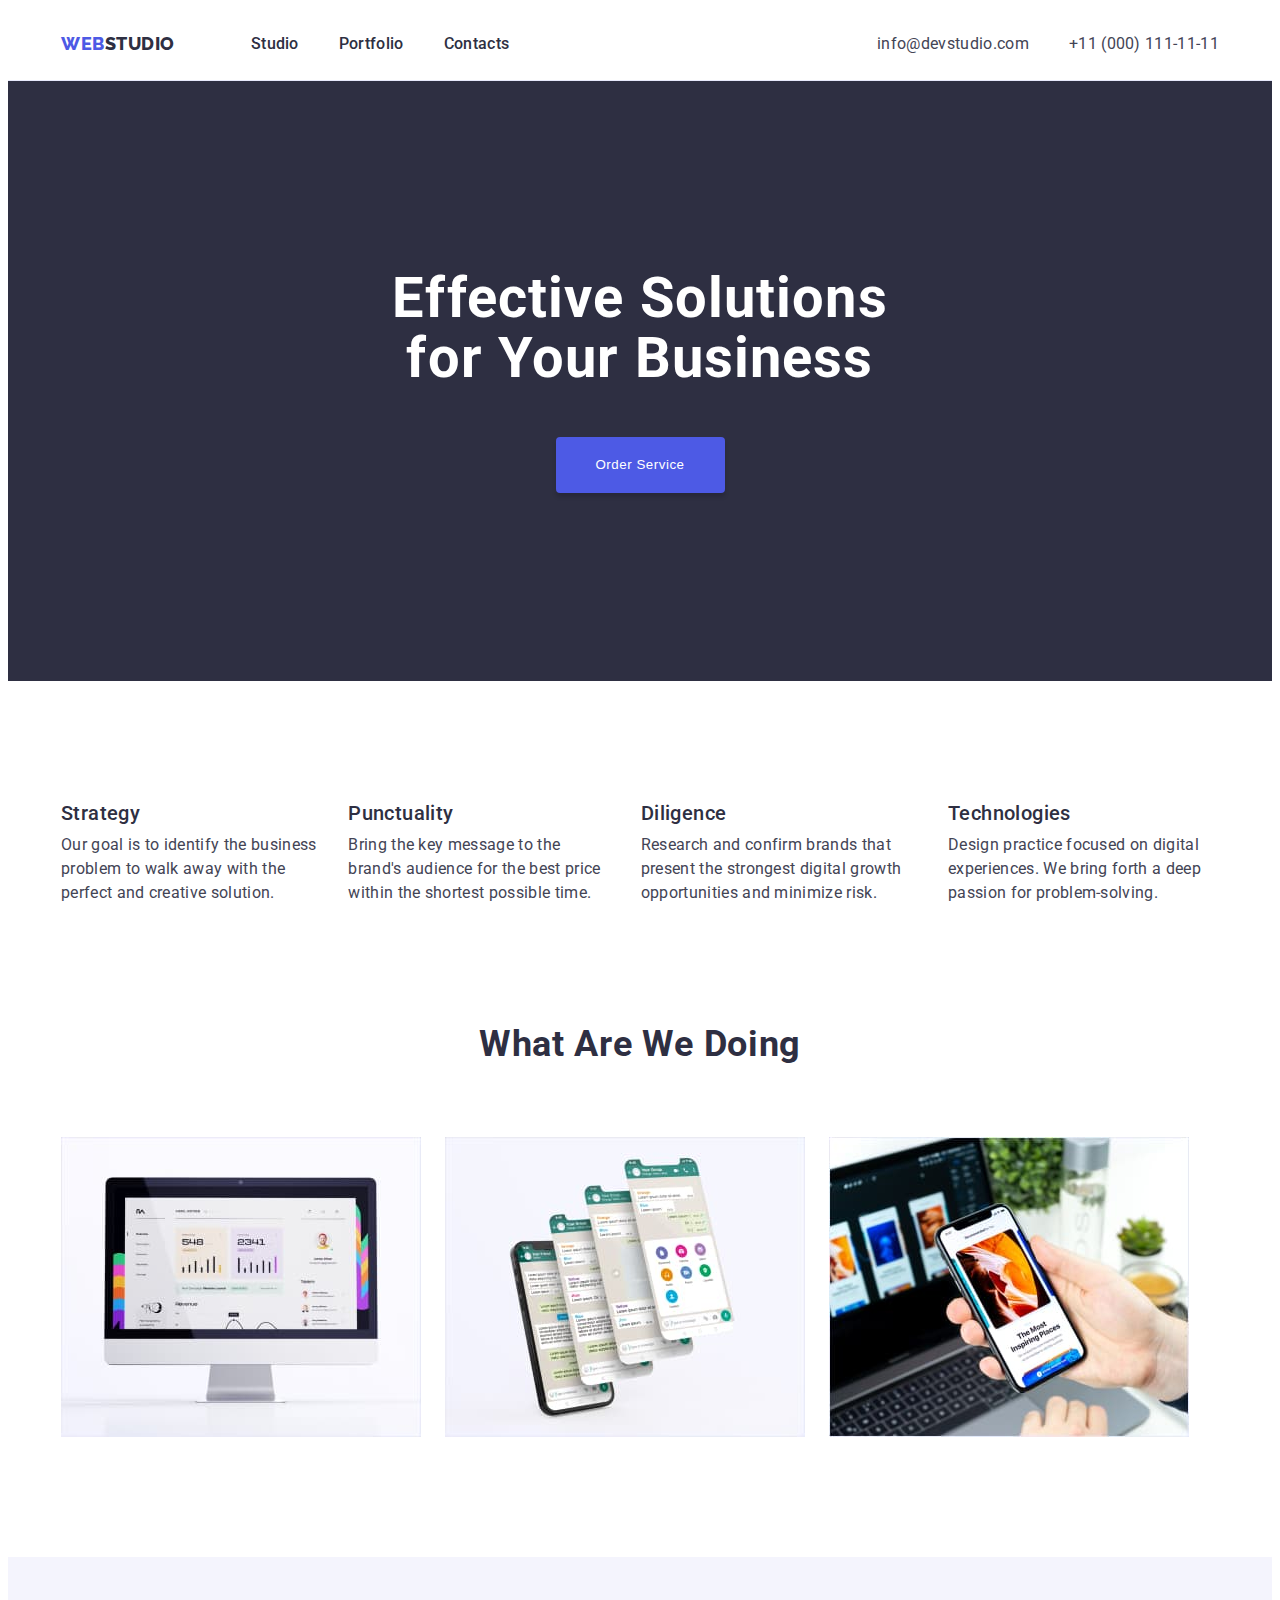
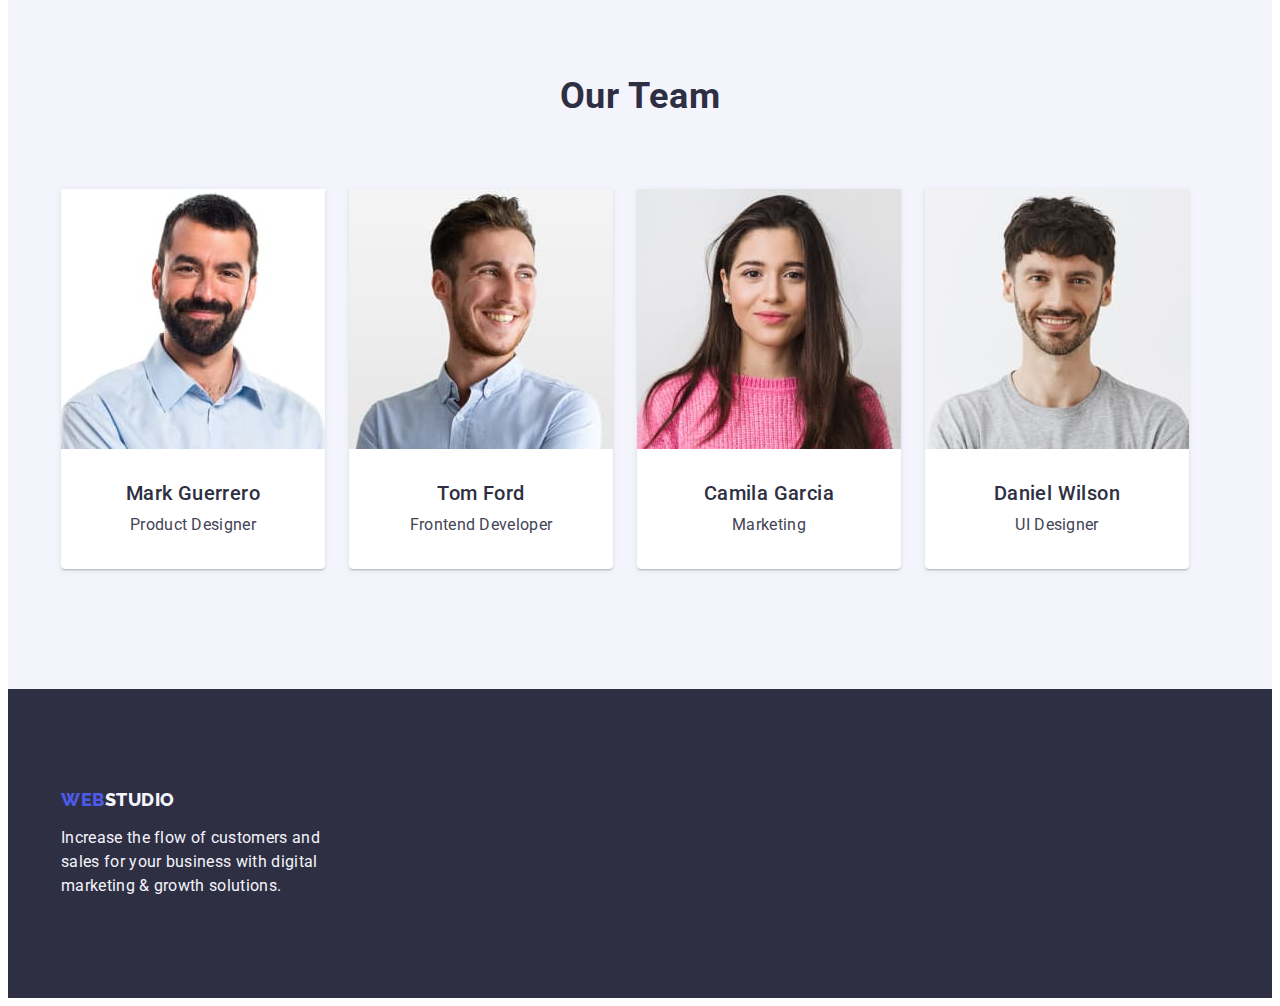
==== index.html @ 00704b88 "Initial commit" ====
<!DOCTYPE html>
<html lang="en">
  <head>
    <meta charset="UTF-8" />
    <meta http-equiv="X-UA-Compatible" content="IE=edge" />
    <meta name="viewport" content="width=device-width, initial-scale=1.0" />
    <title>WebStudio</title>
    <link rel="preconnect" href="https://fonts.googleapis.com" />
    <link rel="preconnect" href="https://fonts.gstatic.com" crossorigin />
    <link
      href="https://fonts.googleapis.com/css2?family=Raleway:wght@800&family=Roboto:wght@400;500;700;900&display=swap"
      rel="stylesheet"
    />
    <link
      rel="stylesheet"
      href="https://cdnjs.cloudflare.com/ajax/libs/modern-normalize/1.1.0/modern-normalize.min.css"
      integrity="sha512-wpPYUAdjBVSE4KJnH1VR1HeZfpl1ub8YT/NKx4PuQ5NmX2tKuGu6U/JRp5y+Y8XG2tV+wKQpNHVUX03MfMFn9Q=="
      crossorigin="anonymous"
      referrerpolicy="no-referrer"
    />
    <link rel="stylesheet" href="./css/styles.css" />
  </head>
  <body>
    <!-- Header -->
    <header class="header">
      <div class="header-container container">
        <nav class="nav">
          <a href="./index.html" class="header-logo logo link"
            >Web<span class="header-studio">Studio</span></a
          >

          <ul class="list nav-list">
            <li class="nav-item"><a href="./index.html" class="link nav-link">Studio</a></li>
            <li class="nav-item"><a href="./portfolio.html" class="link nav-link">Portfolio</a></li>
            <li class="nav-item"><a href="" class="link nav-link">Contacts</a></li>
          </ul>
        </nav>
        <address class="address">
          <ul class="list address-list">
            <li class="address-item">
              <a href="mailto:info@devstudio.com" class="link address-link">info@devstudio.com</a>
            </li>
            <li class="address-item">
              <a href="tel:+110001111111" class="link address-link">+11 (000) 111-11-11</a>
            </li>
          </ul>
        </address>
      </div>
    </header>
    <!-- Main -->
    <main>
      <!-- Hero -->
      <section class="hero">
        <div class="container">
          <h1 class="hero-title">Effective Solutions for Your Business</h1>
          <button type="button" class="hero-btn">Order Service</button>
        </div>
      </section>
      <!-- Feature -->
      <section class="section features">
        <div class="container">
          <h2 class="features-title" hidden>Features</h2>
          <ul class="list features-list">
            <li class="features-item">
              <h3 class="subtitle features-subtitle">Strategy</h3>
              <p class="features-text">
                Our goal is to identify the business problem to walk away with the perfect and
                creative solution.
              </p>
            </li>
            <li class="features-item">
              <h3 class="subtitle features-subtitle">Punctuality</h3>
              <p class="features-text">
                Bring the key message to the brand's audience for the best price within the shortest
                possible time.
              </p>
            </li>
            <li class="features-item">
              <h3 class="subtitle features-subtitle">Diligence</h3>
              <p class="features-text">
                Research and confirm brands that present the strongest digital growth opportunities
                and minimize risk.
              </p>
            </li>
            <li class="features-item">
              <h3 class="subtitle features-subtitle">Technologies</h3>
              <p class="features-text">
                Design practice focused on digital experiences. We bring forth a deep passion for
                problem-solving.
              </p>
            </li>
          </ul>
        </div>
      </section>
      <!-- What are we doing -->
      <section class="section gallery">
        <div class="container">
          <h2 class="gallery-title">What are we doing</h2>
          <ul class="list gallery-list">
            <li class="gallery-item">
              <img src="./images/monitor.jpg" alt="Monitor" class="gallery-pic" width="360" />
            </li>
            <li class="gallery-item">
              <img src="./images/screens.jpg" alt="Screens" class="gallery-pic" width="360" />
            </li>
            <li class="gallery-item">
              <img
                src="./images/phone.jpg"
                alt="Phone and laptop"
                class="gallery-pic"
                width="360"
              />
            </li>
          </ul>
        </div>
      </section>
      <!-- Our Team -->
      <section class="section team">
        <div class="container">
          <h2 class="team-title">Our Team</h2>
          <ul class="list team-list">
            <li class="team-item">
              <img
                src="./images/Mark.jpg"
                alt="Photo of employee Mark Guerrero"
                class="team-img"
                width="264"
              />
              <div class="team-content">
                <h3 class="subtitle team-subtitle">Mark Guerrero</h3>
                <p class="team-text">Product Designer</p>
              </div>
            </li>
            <li class="team-item">
              <img
                src="./images/Ford.jpg"
                alt="Photo of employee Tom Ford"
                class="team-img"
                width="264"
              />
              <div class="team-content">
                <h3 class="subtitle team-subtitle">Tom Ford</h3>
                <p class="team-text">Frontend Developer</p>
              </div>
            </li>
            <li class="team-item">
              <img
                src="./images/Camila.jpg"
                alt="Photo of employee Camila Garcia"
                class="team-img"
                width="264"
              />
              <div class="team-content">
                <h3 class="subtitle team-subtitle">Camila Garcia</h3>
                <p class="team-text">Marketing</p>
              </div>
            </li>
            <li class="team-item">
              <img
                src="./images/Wilson.jpg"
                alt="Photo of employee Daniel Wilson"
                class="team-img"
                width="264"
              />
              <div class="team-content">
                <h3 class="subtitle team-subtitle">Daniel Wilson</h3>
                <p class="team-text">UI Designer</p>
              </div>
            </li>
          </ul>
        </div>
      </section>
    </main>
    <!-- Footer -->
    <footer class="footer">
      <div class="container">
        <a href="./index.html" class="footer-logo logo link"
          >Web<span class="footer-studio">Studio</span></a
        >
        <p class="footer-text">
          Increase the flow of customers and sales for your business with digital marketing & growth
          solutions.
        </p>
      </div>
    </footer>
  </body>
</html>
---- css/styles.css ----
/* Body text color #434455 */
/* Secondaty text color #2E2F42 */
/* Link color #434455 */
/* Footer text color #F4F4FD */
/* Accent color #4D5AE5 */

/* Bgc hero-footer #2E2F42; */
/* White btn-bcg  #FFFFFF; */
/* Team bgc #F4F4FD; */

/* Portfolio filer text #4D5AE5 */
/* Portfolio filter bgc active #404BBF */
/* Portfolio filter bgc #E7E9FC */

/* Padding left-rigth 40px */

:root {
  --body-text: #434455;
  --secondary-text: #2e2f42;
  --accent-colour: #4d5ae5;
  --link: #434455;
  --hover-focus-link: #404bbf;
  --footer-text: #f4f4fd;
  --white-color: #ffffff;
  --primary-btn-bcg: #404bbf;
  --hero-footer-bgc: #2e2f42;
  --main-letter-spacing: 0.02em;
  --main-line-height: 1.5;
  --desctop-padding: 40px;
}
body {
  font-family: 'Roboto', sans-serif;
  line-height: var(--main-line-height);
  letter-spacing: var(--main-letter-spacing);
  color: var(--body-text);
  background-color: var(--white-color);
}
h1,
h2,
h3,
h4,
h5,
h6,
p {
  margin-top: 0;
  margin-bottom: 0;
}
img {
  display: block;
}
ul,
ol {
  padding: 0;
  margin: 0;
  list-style: none;
}
.link {
  text-decoration: none;
}
.subtitle {
  font-weight: 500;
  font-size: 20px;
  line-height: 1.2;
  letter-spacing: 0.02em;

  color: var(--secondary-text);
}
.section {
  padding-top: 120px;
  padding-bottom: 120px;
}
.container {
  width: 1158px;
  margin-right: auto;
  margin-left: auto;
  padding-right: 15px;
  padding-left: 15px;
}
/* Header */
.header {
  border-bottom: 1px solid #e7e9fc;
}
.header-container {
  display: flex;
  align-items: center;
}
/* Logo */
.logo {
  font-family: 'Raleway', sans-serif;
  font-weight: 800;
  font-size: 18px;
  line-height: 1.17;
  letter-spacing: 0.03em;
  text-transform: uppercase;

  color: var(--accent-colour);
}
.header-logo {
  margin-right: 76px;
}
.header-studio {
  color: var(--secondary-text);
}

/* Nav */
.nav {
  display: flex;
  align-items: center;
}
.nav-list {
  display: flex;
  gap: 40px;
}

.nav-link {
  display: inline-block;
  padding-top: 24px;
  padding-bottom: 24px;
  font-weight: 500;
  color: var(--secondary-text);
}

.nav-item .nav-link:hover,
.nav-item .nav-link:focus {
  color: var(--hover-focus-link);
}
.address {
  margin-left: auto;
}

.address-list {
  display: flex;
  gap: 40px;
}
.address-link {
  font-style: normal;
  color: var(--link);
}

.address-link:hover,
.address-link:focus {
  color: var(--hover-focus-link);
}

/* Index */
/* Hero */
.hero {
  padding-top: 188px;
  padding-bottom: 188px;

  text-align: center;
  background-color: var(--hero-footer-bgc);
}
.hero-title {
  max-width: 496px;
  margin: 0 auto;
  margin-bottom: 48px;

  font-size: 56px;
  line-height: 1.07;
  letter-spacing: 0.02em;
  text-align: center;

  color: var(--white-color);
}
.hero-btn {
  display: block;
  height: 56px;
  min-width: 169px;
  margin: 0 auto;
  padding: 16px 32px;

  font-weight: 500;
  letter-spacing: 0.04em;
  border-radius: 4px;
  color: var(--white-color);
  background-color: var(--accent-colour);
  border: none;
  cursor: pointer;
  box-shadow: 0px 4px 4px rgba(0, 0, 0, 0.15);
}
.hero-btn:hover,
.hero-btn:focus {
  background-color: var(--hover-focus-link);
}
/* Feature */

.features-list {
  display: flex;
}
.features-item {
  width: calc((100%-72px) / 4);
  margin-right: 24px;
}
.features-item:last-child {
  margin-right: 0;
}

.features-subtitle {
  margin-bottom: 8px;
  color: var(--secondary-text);
}
/* Gallery */
.gallery {
  padding-top: 0px;
}
.gallery-title {
  margin-bottom: 72px;

  font-size: 36px;
  line-height: 1.11;
  text-align: center;
  letter-spacing: 0.02em;
  text-transform: capitalize;

  color: var(--secondary-text);
}
.gallery-list {
  display: flex;
}
.gallery-item {
  width: calc((100%-48pc) / 3);
  margin-right: 24px;
}
.gallery-item:last-child {
  margin-right: 0;
}

/* Team */
.team {
  background-color: var(--footer-text);
}
.team-title {
  margin-bottom: 72px;

  font-size: 36px;
  line-height: 1.11;
  text-align: center;
  letter-spacing: 0.02em;
  text-transform: capitalize;

  color: var(--secondary-text);
}
.team-list {
  display: flex;
}
.team-item {
  width: calc((100%-72px) / 4);
  margin-right: 24px;

  text-align: center;

  background-color: var(--white-color);
  box-shadow: 0px 1px 6px rgba(46, 47, 66, 0.08), 0px 1px 1px rgba(46, 47, 66, 0.16),
    0px 2px 1px rgba(46, 47, 66, 0.08);
  border-radius: 0px 0px 4px 4px;
}
.team-item:last-child {
  margin-right: 0;
}

.team-content {
  padding: 32px 16px;
}
.team-subtitle {
  margin-bottom: 8px;
}
/* Portfolio */
.portfolio {
  padding-top: 96px;
  padding-bottom: 120px;
}
/* Filter */
.filter-list {
  display: flex;
  justify-content: center;
  gap: 24px;
  margin-bottom: 72px;
}

.btn {
  padding: 12px 24px;

  font-weight: 500;
  font-size: 16px;
  line-height: 1.5;
  text-align: center;
  letter-spacing: 0.04em;
  border: 1px solid #e7e9fc;
  border-radius: 4px;

  cursor: pointer;
}
.filter-btn {
  color: var(--accent-colour);
  background-color: var(--footer-text);
}
.filter-btn:hover,
.filter-btn:focus {
  color: var(--white-color);
  background-color: var(--hover-focus-link);
  border: 1px solid transparent;
}

/* Portfolio */
.portfolio-list {
  display: flex;
  flex-wrap: wrap;
  justify-content: center;
  row-gap: 48px;
}
.portfolio-item {
  margin-right: 24px;
}
.portfolio-item:nth-child(3n) {
  margin-right: 0;
}

.portfolio-content {
  padding: 32px 16px;
  border: 1px solid #e7e9fc;
  border-top: none;
}
.portfolio-subtitle {
  margin-bottom: 8px;
  color: var(--secondary-text);
}
.portfolio-text {
  color: var(--body-text);
}
/* Footer */
.footer {
  padding: 100px 0;
  background-color: var(--hero-footer-bgc);
}
.footer-logo {
  display: inline-block;
  margin-bottom: 16px;
}

.footer-studio {
  color: var(--footer-text);
}
.footer-text {
  width: 264px;

  color: var(--footer-text);
}
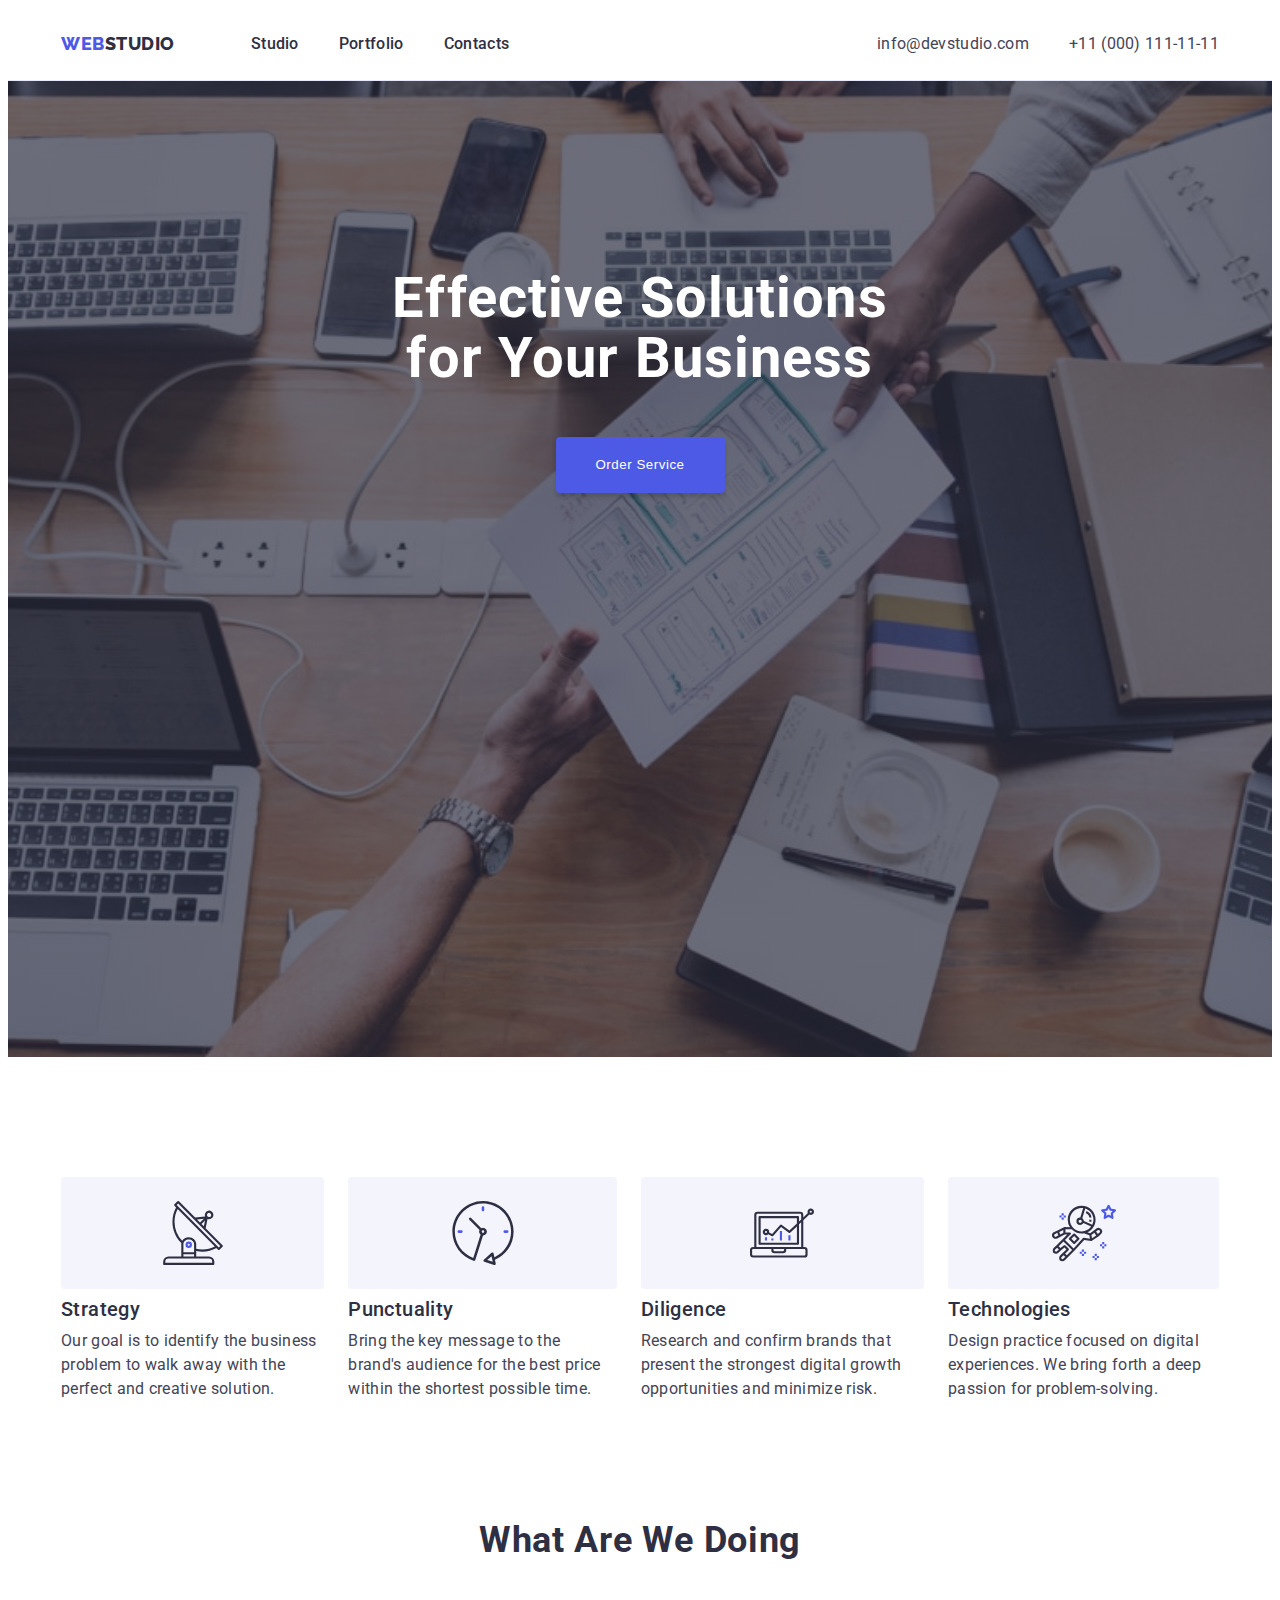
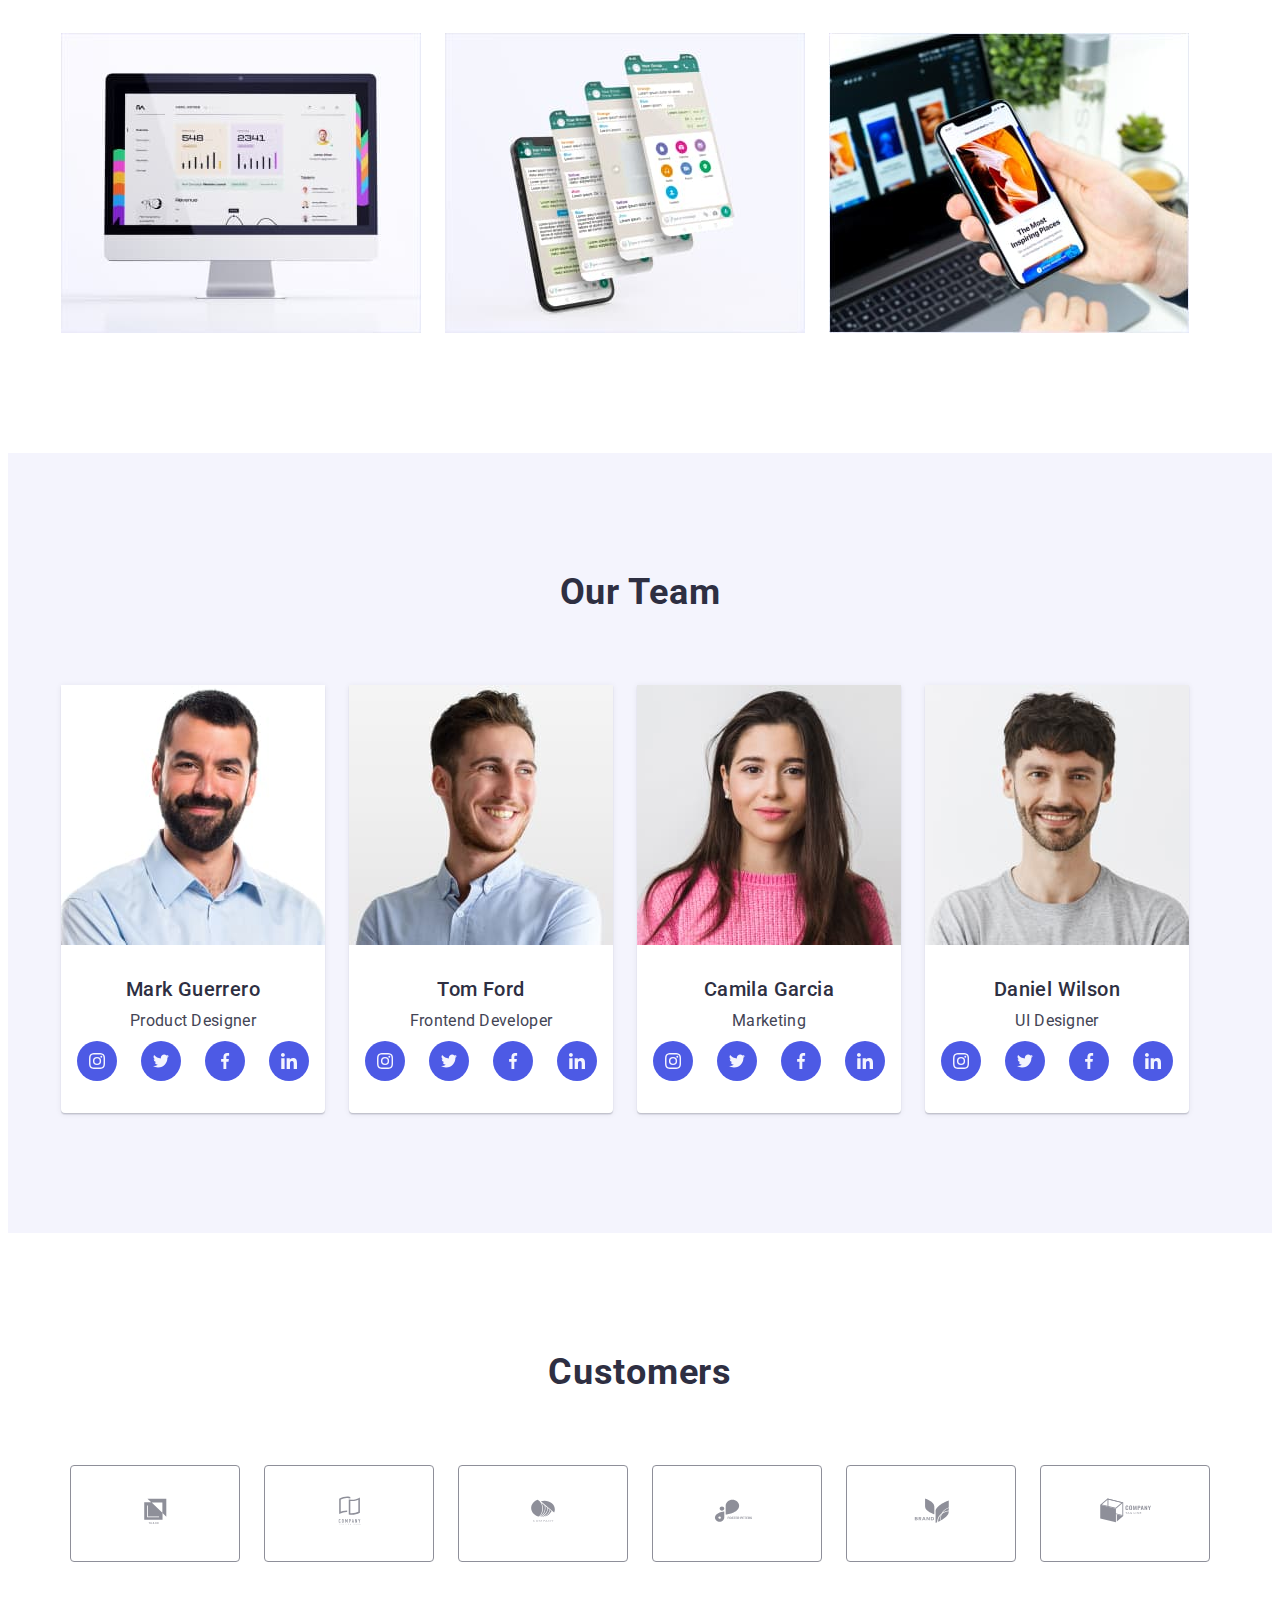
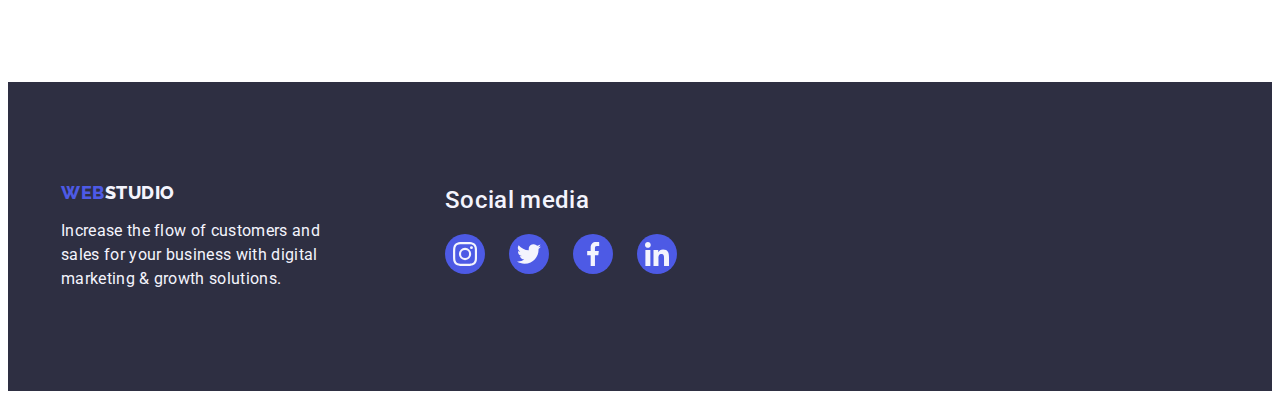
==== commit 73658055: "add svg" ====
--- a/index.html
+++ b/index.html
@@ -30,9 +30,13 @@
           >
 
           <ul class="list nav-list">
-            <li class="nav-item"><a href="./index.html" class="link nav-link">Studio</a></li>
-            <li class="nav-item"><a href="./portfolio.html" class="link nav-link">Portfolio</a></li>
-            <li class="nav-item"><a href="" class="link nav-link">Contacts</a></li>
+            <li class="nav-item">
+              <a href="./index.html" class="link nav-link" target="_blank">Studio</a>
+            </li>
+            <li class="nav-item">
+              <a href="./portfolio.html" class="link nav-link" target="_blank">Portfolio</a>
+            </li>
+            <li class="nav-item"><a href="" class="link nav-link" target="_blank">Contacts</a></li>
           </ul>
         </nav>
         <address class="address">
@@ -50,7 +54,7 @@
     <!-- Main -->
     <main>
       <!-- Hero -->
-      <section class="hero">
+      <section class="hero overlay">
         <div class="container">
           <h1 class="hero-title">Effective Solutions for Your Business</h1>
           <button type="button" class="hero-btn">Order Service</button>
@@ -62,6 +66,11 @@
           <h2 class="features-title" hidden>Features</h2>
           <ul class="list features-list">
             <li class="features-item">
+              <div class="features-thumb">
+                <svg class="features-icon" width="64" height="64">
+                  <use href="./images/sprite.svg#antenna"></use>
+                </svg>
+              </div>
               <h3 class="subtitle features-subtitle">Strategy</h3>
               <p class="features-text">
                 Our goal is to identify the business problem to walk away with the perfect and
@@ -69,6 +78,11 @@
               </p>
             </li>
             <li class="features-item">
+              <div class="features-thumb">
+                <svg class="features-icon" width="64" height="64">
+                  <use href="./images/sprite.svg#clock"></use>
+                </svg>
+              </div>
               <h3 class="subtitle features-subtitle">Punctuality</h3>
               <p class="features-text">
                 Bring the key message to the brand's audience for the best price within the shortest
@@ -76,6 +90,11 @@
               </p>
             </li>
             <li class="features-item">
+              <div class="features-thumb">
+                <svg class="features-icon" width="64" height="64">
+                  <use href="./images/sprite.svg#diagram"></use>
+                </svg>
+              </div>
               <h3 class="subtitle features-subtitle">Diligence</h3>
               <p class="features-text">
                 Research and confirm brands that present the strongest digital growth opportunities
@@ -83,6 +102,11 @@
               </p>
             </li>
             <li class="features-item">
+              <div class="features-thumb">
+                <svg class="features-icon" width="64" height="64">
+                  <use href="./images/sprite.svg#astronaut"></use>
+                </svg>
+              </div>
               <h3 class="subtitle features-subtitle">Technologies</h3>
               <p class="features-text">
                 Design practice focused on digital experiences. We bring forth a deep passion for
@@ -129,6 +153,36 @@
               <div class="team-content">
                 <h3 class="subtitle team-subtitle">Mark Guerrero</h3>
                 <p class="team-text">Product Designer</p>
+                <ul class="socials">
+                  <li class="socials-item">
+                    <a href="https://www.instagram.com/" class="socials-link">
+                      <svg class="socials-icon" width="16" height="16">
+                        <use href="./images/sprite.svg#instagram"></use>
+                      </svg>
+                    </a>
+                  </li>
+                  <li class="socials-item">
+                    <a href="https://twitter.com/" class="socials-link">
+                      <svg class="socials-icon" width="16" height="16">
+                        <use href="./images/sprite.svg#twitter"></use>
+                      </svg>
+                    </a>
+                  </li>
+                  <li class="socials-item">
+                    <a href="https://www.facebook.com/" class="socials-link">
+                      <svg class="socials-icon" width="16" height="16">
+                        <use href="./images/sprite.svg#facebook"></use>
+                      </svg>
+                    </a>
+                  </li>
+                  <li class="socials-item">
+                    <a href="https://www.linkedin.com/" target="_blank" class="socials-link">
+                      <svg class="socials-icon" width="16" height="16">
+                        <use href="./images/sprite.svg#linkedin"></use>
+                      </svg>
+                    </a>
+                  </li>
+                </ul>
               </div>
             </li>
             <li class="team-item">
@@ -141,6 +195,36 @@
               <div class="team-content">
                 <h3 class="subtitle team-subtitle">Tom Ford</h3>
                 <p class="team-text">Frontend Developer</p>
+                <ul class="socials">
+                  <li class="socials-item">
+                    <a href="https://www.instagram.com/" class="socials-link">
+                      <svg class="socials-icon" width="16" height="16">
+                        <use href="./images/sprite.svg#instagram"></use>
+                      </svg>
+                    </a>
+                  </li>
+                  <li class="socials-item">
+                    <a href="https://twitter.com/" class="socials-link">
+                      <svg class="socials-icon" width="16" height="16">
+                        <use href="./images/sprite.svg#twitter"></use>
+                      </svg>
+                    </a>
+                  </li>
+                  <li class="socials-item">
+                    <a href="https://www.facebook.com/" class="socials-link">
+                      <svg class="socials-icon" width="16" height="16">
+                        <use href="./images/sprite.svg#facebook"></use>
+                      </svg>
+                    </a>
+                  </li>
+                  <li class="socials-item">
+                    <a href="https://www.linkedin.com/" target="_blank" class="socials-link">
+                      <svg class="socials-icon" width="16" height="16">
+                        <use href="./images/sprite.svg#linkedin"></use>
+                      </svg>
+                    </a>
+                  </li>
+                </ul>
               </div>
             </li>
             <li class="team-item">
@@ -153,6 +237,36 @@
               <div class="team-content">
                 <h3 class="subtitle team-subtitle">Camila Garcia</h3>
                 <p class="team-text">Marketing</p>
+                <ul class="socials">
+                  <li class="socials-item">
+                    <a href="https://www.instagram.com/" class="socials-link">
+                      <svg class="socials-icon" width="16" height="16">
+                        <use href="./images/sprite.svg#instagram"></use>
+                      </svg>
+                    </a>
+                  </li>
+                  <li class="socials-item">
+                    <a href="https://twitter.com/" class="socials-link">
+                      <svg class="socials-icon" width="16" height="16">
+                        <use href="./images/sprite.svg#twitter"></use>
+                      </svg>
+                    </a>
+                  </li>
+                  <li class="socials-item">
+                    <a href="https://www.facebook.com/" class="socials-link">
+                      <svg class="socials-icon" width="16" height="16">
+                        <use href="./images/sprite.svg#facebook"></use>
+                      </svg>
+                    </a>
+                  </li>
+                  <li class="socials-item">
+                    <a href="https://www.linkedin.com/" target="_blank" class="socials-link">
+                      <svg class="socials-icon" width="16" height="16">
+                        <use href="./images/sprite.svg#linkedin"></use>
+                      </svg>
+                    </a>
+                  </li>
+                </ul>
               </div>
             </li>
             <li class="team-item">
@@ -165,7 +279,87 @@
               <div class="team-content">
                 <h3 class="subtitle team-subtitle">Daniel Wilson</h3>
                 <p class="team-text">UI Designer</p>
-              </div>
+                <ul class="socials">
+                  <li class="socials-item">
+                    <a href="https://www.instagram.com/" class="socials-link">
+                      <svg class="socials-icon" width="16" height="16">
+                        <use href="./images/sprite.svg#instagram"></use>
+                      </svg>
+                    </a>
+                  </li>
+                  <li class="socials-item">
+                    <a href="https://twitter.com/" class="socials-link">
+                      <svg class="socials-icon" width="16" height="16">
+                        <use href="./images/sprite.svg#twitter"></use>
+                      </svg>
+                    </a>
+                  </li>
+                  <li class="socials-item">
+                    <a href="https://www.facebook.com/" class="socials-link">
+                      <svg class="socials-icon" width="16" height="16">
+                        <use href="./images/sprite.svg#facebook"></use>
+                      </svg>
+                    </a>
+                  </li>
+                  <li class="socials-item">
+                    <a href="https://www.linkedin.com/" target="_blank" class="socials-link">
+                      <svg class="socials-icon" width="16" height="16">
+                        <use href="./images/sprite.svg#linkedin"></use>
+                      </svg>
+                    </a>
+                  </li>
+                </ul>
+              </div>
+            </li>
+          </ul>
+        </div>
+      </section>
+      <!-- Customers -->
+      <section class="section customers">
+        <div class="container">
+          <h2 class="customers-title">Customers</h2>
+          <ul class="customers-list">
+            <li class="customers-item">
+              <a href="" class="customers-link">
+                <svg class="customers-icon" width="104" height="56">
+                  <use href="./images/sprite.svg#client1"></use>
+                </svg>
+              </a>
+            </li>
+            <li class="customers-item">
+              <a href="" class="customers-link">
+                <svg class="customers-icon" width="104" height="56">
+                  <use href="./images/sprite.svg#client2"></use>
+                </svg>
+              </a>
+            </li>
+            <li class="customers-item">
+              <a href="" class="customers-link">
+                <svg class="customers-icon" width="104" height="56">
+                  <use href="./images/sprite.svg#client3"></use>
+                </svg>
+              </a>
+            </li>
+            <li class="customers-item">
+              <a href="" class="customers-link">
+                <svg class="customers-icon" width="104" height="56">
+                  <use href="./images/sprite.svg#client4"></use>
+                </svg>
+              </a>
+            </li>
+            <li class="customers-item">
+              <a href="" class="customers-link">
+                <svg class="customers-icon" width="104" height="56">
+                  <use href="./images/sprite.svg#client5"></use>
+                </svg>
+              </a>
+            </li>
+            <li class="customers-item">
+              <a href="" class="customers-link">
+                <svg class="customers-icon" width="104" height="56">
+                  <use href="./images/sprite.svg#client6"></use>
+                </svg>
+              </a>
             </li>
           </ul>
         </div>
@@ -174,13 +368,50 @@
     <!-- Footer -->
     <footer class="footer">
       <div class="container">
-        <a href="./index.html" class="footer-logo logo link"
-          >Web<span class="footer-studio">Studio</span></a
-        >
-        <p class="footer-text">
-          Increase the flow of customers and sales for your business with digital marketing & growth
-          solutions.
-        </p>
+        <div class="thumb">
+          <div class="thumb-logo">
+            <a href="./index.html" class="footer-logo logo link"
+              >Web<span class="footer-studio">Studio</span></a
+            >
+            <p class="footer-text">
+              Increase the flow of customers and sales for your business with digital marketing &
+              growth solutions.
+            </p>
+          </div>
+          <div class="thumb-socials">
+            <h2 class="footer-title">Social media</h2>
+            <ul class="socials">
+              <li class="socials-item">
+                <a href="https://www.instagram.com/" class="socials-link">
+                  <svg class="socials-icon" width="24" height="24">
+                    <use href="./images/sprite.svg#instagram"></use>
+                  </svg>
+                </a>
+              </li>
+              <li class="socials-item">
+                <a href="https://twitter.com/" class="socials-link">
+                  <svg class="socials-icon" width="24" height="24">
+                    <use href="./images/sprite.svg#twitter"></use>
+                  </svg>
+                </a>
+              </li>
+              <li class="socials-item">
+                <a href="https://www.facebook.com/" class="socials-link">
+                  <svg class="socials-icon" width="24" height="24">
+                    <use href="./images/sprite.svg#facebook"></use>
+                  </svg>
+                </a>
+              </li>
+              <li class="socials-item">
+                <a href="https://www.linkedin.com/" target="_blank" class="socials-link">
+                  <svg class="socials-icon" width="24" height="24">
+                    <use href="./images/sprite.svg#linkedin"></use>
+                  </svg>
+                </a>
+              </li>
+            </ul>
+          </div>
+        </div>
       </div>
     </footer>
   </body>
--- a/css/styles.css
+++ b/css/styles.css
@@ -11,8 +11,6 @@
 /* Portfolio filer text #4D5AE5 */
 /* Portfolio filter bgc active #404BBF */
 /* Portfolio filter bgc #E7E9FC */
-
-/* Padding left-rigth 40px */
 
 :root {
   --body-text: #434455;
@@ -26,7 +24,6 @@
   --hero-footer-bgc: #2e2f42;
   --main-letter-spacing: 0.02em;
   --main-line-height: 1.5;
-  --desctop-padding: 40px;
 }
 body {
   font-family: 'Roboto', sans-serif;
@@ -151,6 +148,18 @@
   text-align: center;
   background-color: var(--hero-footer-bgc);
 }
+.overlay {
+  max-width: 1440px;
+  height: 600px;
+  margin-left: auto;
+  margin-right: auto;
+  background-image: linear-gradient(to right, rgba(46, 47, 66, 0.7), rgba(46, 47, 66, 0.7)),
+    url(../images/hero.jpeg);
+  background-size: cover;
+  background-position: center;
+  background-repeat: no-repeat;
+  background-color: rgba(46, 47, 66, 0.7);
+}
 .hero-title {
   max-width: 496px;
   margin: 0 auto;
@@ -187,13 +196,19 @@
 
 .features-list {
   display: flex;
+  column-gap: 24px;
 }
 .features-item {
   width: calc((100%-72px) / 4);
-  margin-right: 24px;
-}
-.features-item:last-child {
-  margin-right: 0;
+}
+.features-thumb {
+  display: flex;
+  justify-content: center;
+  padding-top: 24px;
+  padding-bottom: 24px;
+  margin-bottom: 8px;
+  background-color: #f4f4fd;
+  border-radius: 4px;
 }
 
 .features-subtitle {
@@ -217,13 +232,10 @@
 }
 .gallery-list {
   display: flex;
+  column-gap: 24px;
 }
 .gallery-item {
-  width: calc((100%-48pc) / 3);
-  margin-right: 24px;
-}
-.gallery-item:last-child {
-  margin-right: 0;
+  width: calc((100%-48px) / 3);
 }
 
 /* Team */
@@ -243,10 +255,10 @@
 }
 .team-list {
   display: flex;
+  column-gap: 24px;
 }
 .team-item {
   width: calc((100%-72px) / 4);
-  margin-right: 24px;
 
   text-align: center;
 
@@ -255,9 +267,6 @@
     0px 2px 1px rgba(46, 47, 66, 0.08);
   border-radius: 0px 0px 4px 4px;
 }
-.team-item:last-child {
-  margin-right: 0;
-}
 
 .team-content {
   padding: 32px 16px;
@@ -265,6 +274,63 @@
 .team-subtitle {
   margin-bottom: 8px;
 }
+.team-text {
+  margin-bottom: 8px;
+}
+
+/* Socials */
+
+.socials {
+  display: flex;
+  justify-content: center;
+  column-gap: 24px;
+}
+.socials-link {
+  display: flex;
+  align-items: center;
+  justify-content: center;
+  width: 40px;
+  height: 40px;
+  color: var(--white-color);
+  background-color: var(--accent-colour);
+  border-radius: 50%;
+}
+.socials-link:hover,
+.socials-link:focus {
+  background-color: var(--hover-focus-link);
+}
+.socials-icon {
+  fill: currentColor;
+}
+/* Customers */
+.customers-title {
+  margin-bottom: 72px;
+
+  font-size: 36px;
+  line-height: 1.11;
+  text-align: center;
+  letter-spacing: 0.02em;
+  text-transform: capitalize;
+
+  color: var(--secondary-text);
+}
+.customers-list {
+  display: flex;
+  justify-content: center;
+  column-gap: 24px;
+}
+.customers-item {
+  border: 1px solid #8e8f99;
+  border-radius: 4px;
+}
+.customers-link {
+  display: block;
+  padding: 16px 32px;
+}
+.customers-icon {
+  fill: currentColor;
+}
+
 /* Portfolio */
 .portfolio {
   padding-top: 96px;
@@ -308,12 +374,10 @@
   flex-wrap: wrap;
   justify-content: center;
   row-gap: 48px;
+  column-gap: 24px;
 }
 .portfolio-item {
-  margin-right: 24px;
-}
-.portfolio-item:nth-child(3n) {
-  margin-right: 0;
+  width: calc((100%- 48px) / 3);
 }
 
 .portfolio-content {
@@ -333,6 +397,12 @@
   padding: 100px 0;
   background-color: var(--hero-footer-bgc);
 }
+.thumb {
+  display: flex;
+}
+.thumb-logo {
+  margin-right: 120px;
+}
 .footer-logo {
   display: inline-block;
   margin-bottom: 16px;
@@ -346,3 +416,8 @@
 
   color: var(--footer-text);
 }
+.footer-title {
+  font-weight: 500;
+  margin-bottom: 16px;
+  color: var(--footer-text);
+}
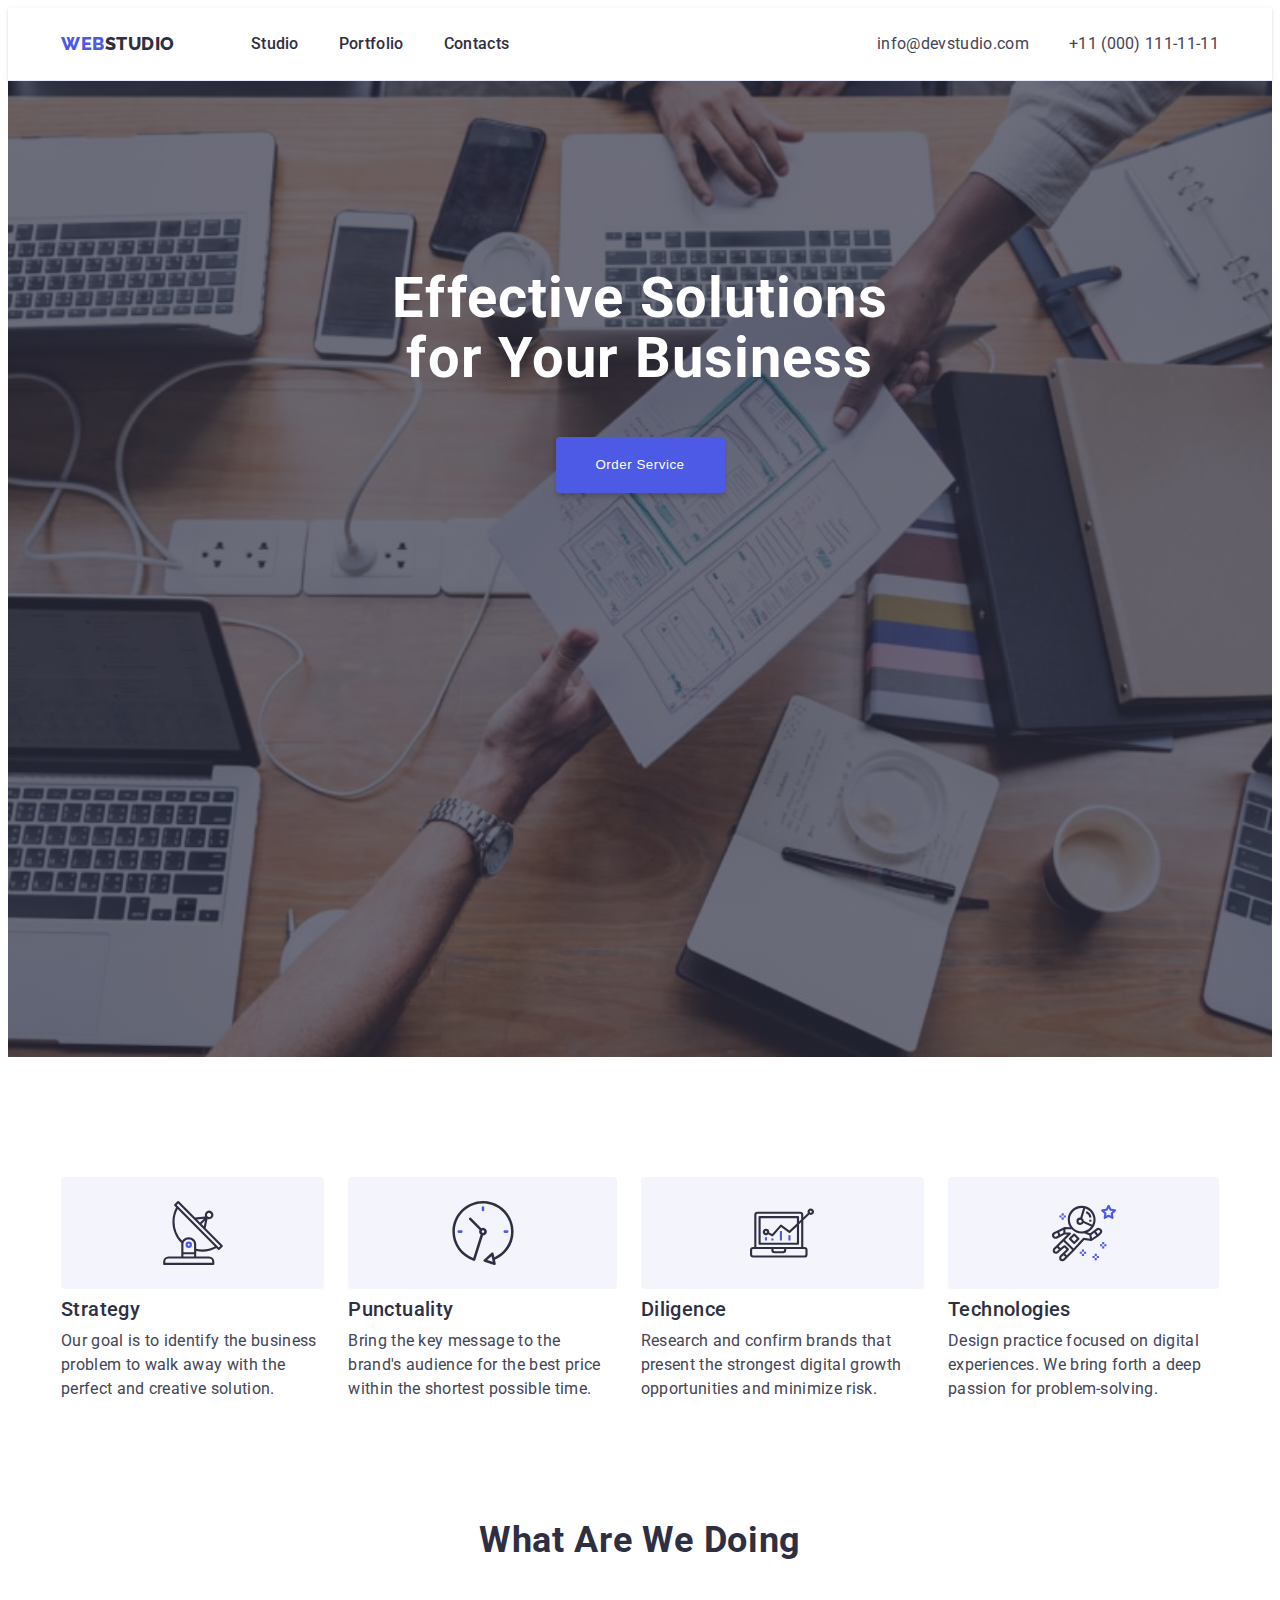
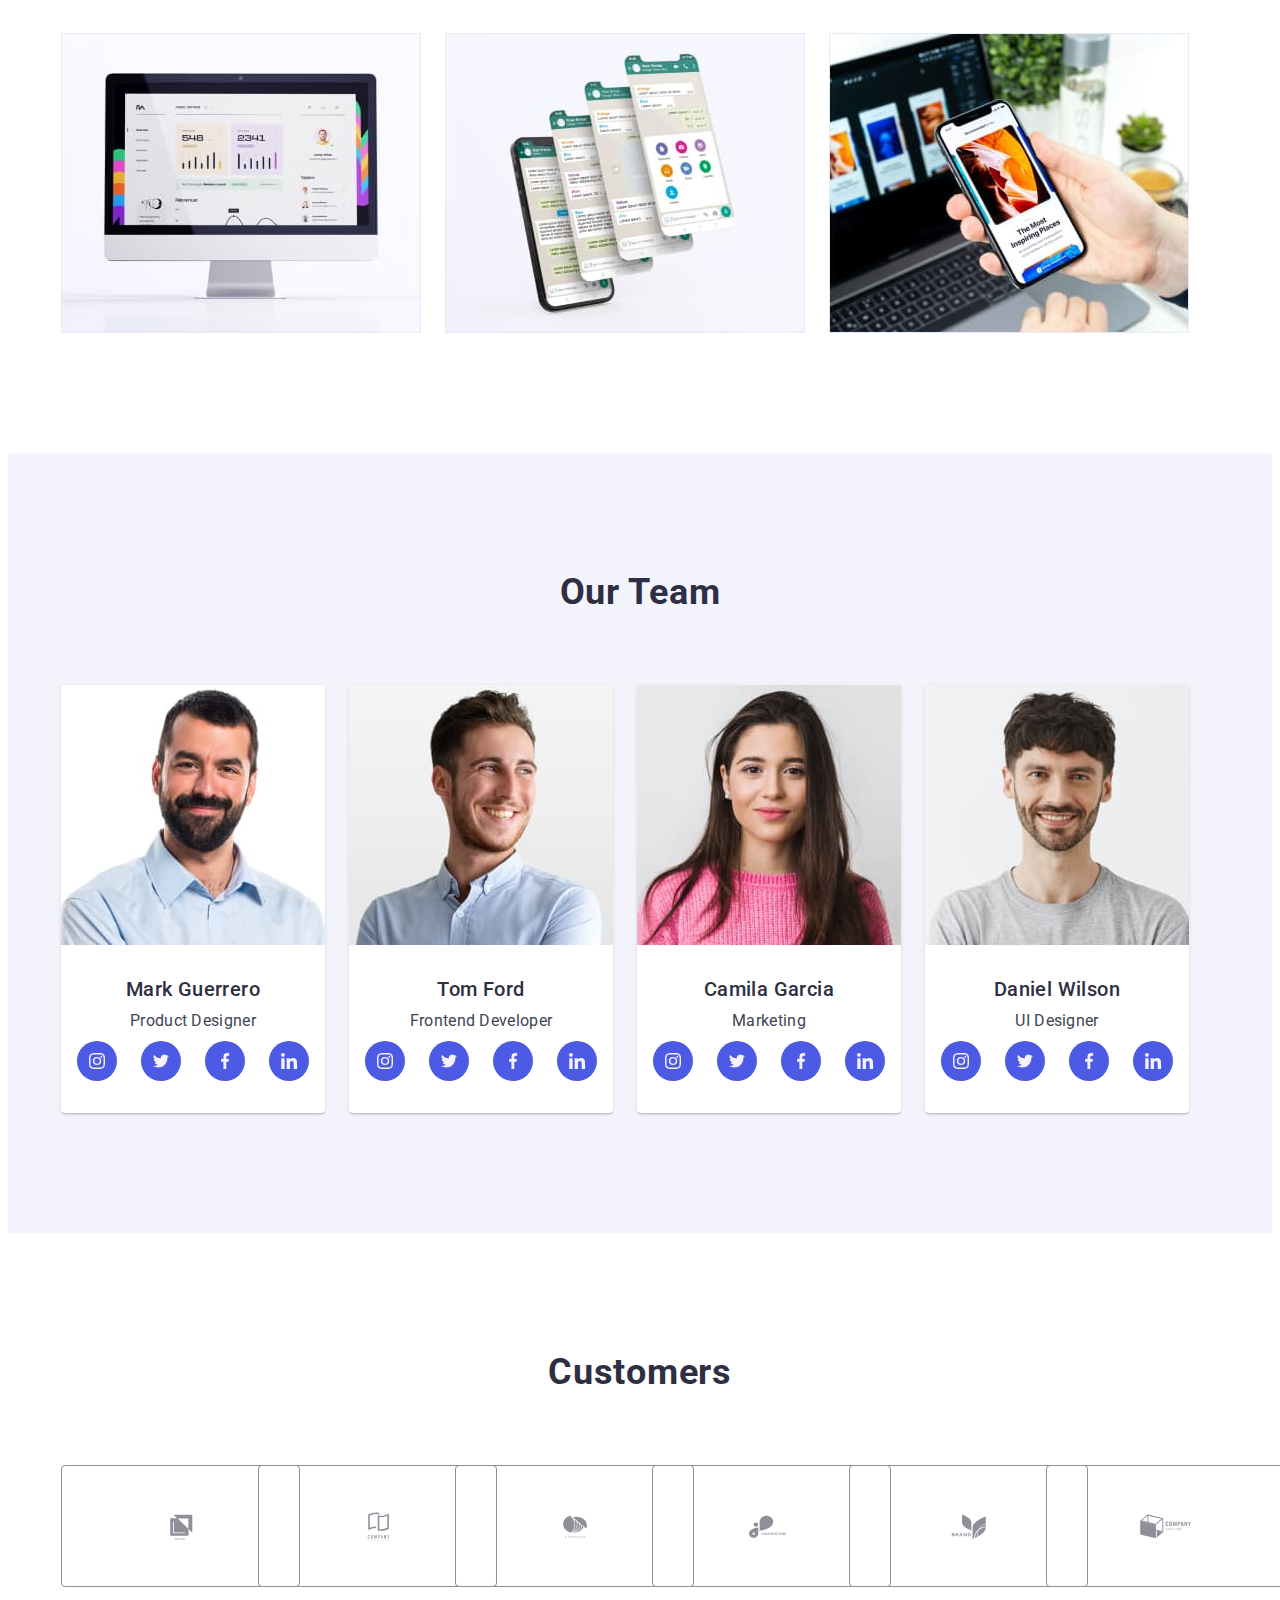
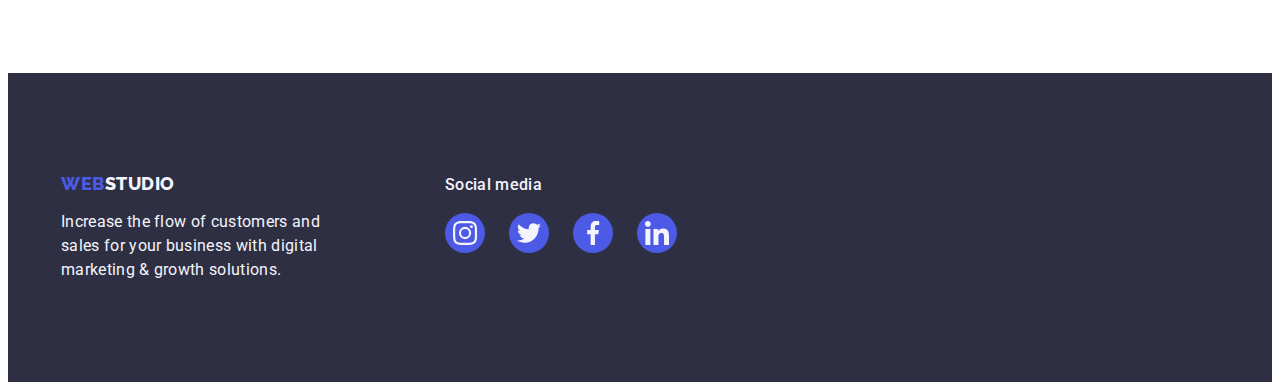
==== commit 699110cb: "add shadows" ====
--- a/index.html
+++ b/index.html
@@ -68,7 +68,7 @@
             <li class="features-item">
               <div class="features-thumb">
                 <svg class="features-icon" width="64" height="64">
-                  <use href="./images/sprite.svg#antenna"></use>
+                  <use href="./images/icons.svg#antenna"></use>
                 </svg>
               </div>
               <h3 class="subtitle features-subtitle">Strategy</h3>
@@ -80,7 +80,7 @@
             <li class="features-item">
               <div class="features-thumb">
                 <svg class="features-icon" width="64" height="64">
-                  <use href="./images/sprite.svg#clock"></use>
+                  <use href="./images/icons.svg#clock"></use>
                 </svg>
               </div>
               <h3 class="subtitle features-subtitle">Punctuality</h3>
@@ -92,7 +92,7 @@
             <li class="features-item">
               <div class="features-thumb">
                 <svg class="features-icon" width="64" height="64">
-                  <use href="./images/sprite.svg#diagram"></use>
+                  <use href="./images/icons.svg#diagram"></use>
                 </svg>
               </div>
               <h3 class="subtitle features-subtitle">Diligence</h3>
@@ -104,7 +104,7 @@
             <li class="features-item">
               <div class="features-thumb">
                 <svg class="features-icon" width="64" height="64">
-                  <use href="./images/sprite.svg#astronaut"></use>
+                  <use href="./images/icons.svg#astronaut"></use>
                 </svg>
               </div>
               <h3 class="subtitle features-subtitle">Technologies</h3>
@@ -157,28 +157,28 @@
                   <li class="socials-item">
                     <a href="https://www.instagram.com/" class="socials-link">
                       <svg class="socials-icon" width="16" height="16">
-                        <use href="./images/sprite.svg#instagram"></use>
+                        <use href="./images/icons.svg#instagram"></use>
                       </svg>
                     </a>
                   </li>
                   <li class="socials-item">
                     <a href="https://twitter.com/" class="socials-link">
                       <svg class="socials-icon" width="16" height="16">
-                        <use href="./images/sprite.svg#twitter"></use>
+                        <use href="./images/icons.svg#twitter"></use>
                       </svg>
                     </a>
                   </li>
                   <li class="socials-item">
                     <a href="https://www.facebook.com/" class="socials-link">
                       <svg class="socials-icon" width="16" height="16">
-                        <use href="./images/sprite.svg#facebook"></use>
+                        <use href="./images/icons.svg#facebook"></use>
                       </svg>
                     </a>
                   </li>
                   <li class="socials-item">
                     <a href="https://www.linkedin.com/" target="_blank" class="socials-link">
                       <svg class="socials-icon" width="16" height="16">
-                        <use href="./images/sprite.svg#linkedin"></use>
+                        <use href="./images/icons.svg#linkedin"></use>
                       </svg>
                     </a>
                   </li>
@@ -199,28 +199,28 @@
                   <li class="socials-item">
                     <a href="https://www.instagram.com/" class="socials-link">
                       <svg class="socials-icon" width="16" height="16">
-                        <use href="./images/sprite.svg#instagram"></use>
+                        <use href="./images/icons.svg#instagram"></use>
                       </svg>
                     </a>
                   </li>
                   <li class="socials-item">
                     <a href="https://twitter.com/" class="socials-link">
                       <svg class="socials-icon" width="16" height="16">
-                        <use href="./images/sprite.svg#twitter"></use>
+                        <use href="./images/icons.svg#twitter"></use>
                       </svg>
                     </a>
                   </li>
                   <li class="socials-item">
                     <a href="https://www.facebook.com/" class="socials-link">
                       <svg class="socials-icon" width="16" height="16">
-                        <use href="./images/sprite.svg#facebook"></use>
+                        <use href="./images/icons.svg#facebook"></use>
                       </svg>
                     </a>
                   </li>
                   <li class="socials-item">
                     <a href="https://www.linkedin.com/" target="_blank" class="socials-link">
                       <svg class="socials-icon" width="16" height="16">
-                        <use href="./images/sprite.svg#linkedin"></use>
+                        <use href="./images/icons.svg#linkedin"></use>
                       </svg>
                     </a>
                   </li>
@@ -241,28 +241,28 @@
                   <li class="socials-item">
                     <a href="https://www.instagram.com/" class="socials-link">
                       <svg class="socials-icon" width="16" height="16">
-                        <use href="./images/sprite.svg#instagram"></use>
+                        <use href="./images/icons.svg#instagram"></use>
                       </svg>
                     </a>
                   </li>
                   <li class="socials-item">
                     <a href="https://twitter.com/" class="socials-link">
                       <svg class="socials-icon" width="16" height="16">
-                        <use href="./images/sprite.svg#twitter"></use>
+                        <use href="./images/icons.svg#twitter"></use>
                       </svg>
                     </a>
                   </li>
                   <li class="socials-item">
                     <a href="https://www.facebook.com/" class="socials-link">
                       <svg class="socials-icon" width="16" height="16">
-                        <use href="./images/sprite.svg#facebook"></use>
+                        <use href="./images/icons.svg#facebook"></use>
                       </svg>
                     </a>
                   </li>
                   <li class="socials-item">
                     <a href="https://www.linkedin.com/" target="_blank" class="socials-link">
                       <svg class="socials-icon" width="16" height="16">
-                        <use href="./images/sprite.svg#linkedin"></use>
+                        <use href="./images/icons.svg#linkedin"></use>
                       </svg>
                     </a>
                   </li>
@@ -283,28 +283,28 @@
                   <li class="socials-item">
                     <a href="https://www.instagram.com/" class="socials-link">
                       <svg class="socials-icon" width="16" height="16">
-                        <use href="./images/sprite.svg#instagram"></use>
+                        <use href="./images/icons.svg#instagram"></use>
                       </svg>
                     </a>
                   </li>
                   <li class="socials-item">
                     <a href="https://twitter.com/" class="socials-link">
                       <svg class="socials-icon" width="16" height="16">
-                        <use href="./images/sprite.svg#twitter"></use>
+                        <use href="./images/icons.svg#twitter"></use>
                       </svg>
                     </a>
                   </li>
                   <li class="socials-item">
                     <a href="https://www.facebook.com/" class="socials-link">
                       <svg class="socials-icon" width="16" height="16">
-                        <use href="./images/sprite.svg#facebook"></use>
+                        <use href="./images/icons.svg#facebook"></use>
                       </svg>
                     </a>
                   </li>
                   <li class="socials-item">
                     <a href="https://www.linkedin.com/" target="_blank" class="socials-link">
                       <svg class="socials-icon" width="16" height="16">
-                        <use href="./images/sprite.svg#linkedin"></use>
+                        <use href="./images/icons.svg#linkedin"></use>
                       </svg>
                     </a>
                   </li>
@@ -322,42 +322,42 @@
             <li class="customers-item">
               <a href="" class="customers-link">
                 <svg class="customers-icon" width="104" height="56">
-                  <use href="./images/sprite.svg#client1"></use>
-                </svg>
-              </a>
-            </li>
-            <li class="customers-item">
-              <a href="" class="customers-link">
-                <svg class="customers-icon" width="104" height="56">
-                  <use href="./images/sprite.svg#client2"></use>
-                </svg>
-              </a>
-            </li>
-            <li class="customers-item">
-              <a href="" class="customers-link">
-                <svg class="customers-icon" width="104" height="56">
-                  <use href="./images/sprite.svg#client3"></use>
-                </svg>
-              </a>
-            </li>
-            <li class="customers-item">
-              <a href="" class="customers-link">
-                <svg class="customers-icon" width="104" height="56">
-                  <use href="./images/sprite.svg#client4"></use>
-                </svg>
-              </a>
-            </li>
-            <li class="customers-item">
-              <a href="" class="customers-link">
-                <svg class="customers-icon" width="104" height="56">
-                  <use href="./images/sprite.svg#client5"></use>
-                </svg>
-              </a>
-            </li>
-            <li class="customers-item">
-              <a href="" class="customers-link">
-                <svg class="customers-icon" width="104" height="56">
-                  <use href="./images/sprite.svg#client6"></use>
+                  <use href="./images/icons.svg#client1"></use>
+                </svg>
+              </a>
+            </li>
+            <li class="customers-item">
+              <a href="" class="customers-link">
+                <svg class="customers-icon" width="104" height="56">
+                  <use href="./images/icons.svg#client2"></use>
+                </svg>
+              </a>
+            </li>
+            <li class="customers-item">
+              <a href="" class="customers-link">
+                <svg class="customers-icon" width="104" height="56">
+                  <use href="./images/icons.svg#client3"></use>
+                </svg>
+              </a>
+            </li>
+            <li class="customers-item">
+              <a href="" class="customers-link">
+                <svg class="customers-icon" width="104" height="56">
+                  <use href="./images/icons.svg#client4"></use>
+                </svg>
+              </a>
+            </li>
+            <li class="customers-item">
+              <a href="" class="customers-link">
+                <svg class="customers-icon" width="104" height="56">
+                  <use href="./images/icons.svg#client5"></use>
+                </svg>
+              </a>
+            </li>
+            <li class="customers-item">
+              <a href="" class="customers-link">
+                <svg class="customers-icon" width="104" height="56">
+                  <use href="./images/icons.svg#client6"></use>
                 </svg>
               </a>
             </li>
@@ -367,50 +367,48 @@
     </main>
     <!-- Footer -->
     <footer class="footer">
-      <div class="container">
-        <div class="thumb">
-          <div class="thumb-logo">
-            <a href="./index.html" class="footer-logo logo link"
-              >Web<span class="footer-studio">Studio</span></a
-            >
-            <p class="footer-text">
-              Increase the flow of customers and sales for your business with digital marketing &
-              growth solutions.
-            </p>
-          </div>
-          <div class="thumb-socials">
-            <h2 class="footer-title">Social media</h2>
-            <ul class="socials">
-              <li class="socials-item">
-                <a href="https://www.instagram.com/" class="socials-link">
-                  <svg class="socials-icon" width="24" height="24">
-                    <use href="./images/sprite.svg#instagram"></use>
-                  </svg>
-                </a>
-              </li>
-              <li class="socials-item">
-                <a href="https://twitter.com/" class="socials-link">
-                  <svg class="socials-icon" width="24" height="24">
-                    <use href="./images/sprite.svg#twitter"></use>
-                  </svg>
-                </a>
-              </li>
-              <li class="socials-item">
-                <a href="https://www.facebook.com/" class="socials-link">
-                  <svg class="socials-icon" width="24" height="24">
-                    <use href="./images/sprite.svg#facebook"></use>
-                  </svg>
-                </a>
-              </li>
-              <li class="socials-item">
-                <a href="https://www.linkedin.com/" target="_blank" class="socials-link">
-                  <svg class="socials-icon" width="24" height="24">
-                    <use href="./images/sprite.svg#linkedin"></use>
-                  </svg>
-                </a>
-              </li>
-            </ul>
-          </div>
+      <div class="container thumb">
+        <div class="thumb-logo">
+          <a href="./index.html" class="footer-logo logo link"
+            >Web<span class="footer-studio">Studio</span></a
+          >
+          <p class="footer-text">
+            Increase the flow of customers and sales for your business with digital marketing &
+            growth solutions.
+          </p>
+        </div>
+        <div class="thumb-socials">
+          <p class="footer-title">Social media</p>
+          <ul class="socials">
+            <li class="socials-item">
+              <a href="https://www.instagram.com/" class="socials-link">
+                <svg class="socials-icon" width="24" height="24">
+                  <use href="./images/icons.svg#instagram"></use>
+                </svg>
+              </a>
+            </li>
+            <li class="socials-item">
+              <a href="https://twitter.com/" class="socials-link">
+                <svg class="socials-icon" width="24" height="24">
+                  <use href="./images/icons.svg#twitter"></use>
+                </svg>
+              </a>
+            </li>
+            <li class="socials-item">
+              <a href="https://www.facebook.com/" class="socials-link">
+                <svg class="socials-icon" width="24" height="24">
+                  <use href="./images/icons.svg#facebook"></use>
+                </svg>
+              </a>
+            </li>
+            <li class="socials-item">
+              <a href="https://www.linkedin.com/" target="_blank" class="socials-link">
+                <svg class="socials-icon" width="24" height="24">
+                  <use href="./images/icons.svg#linkedin"></use>
+                </svg>
+              </a>
+            </li>
+          </ul>
         </div>
       </div>
     </footer>
--- a/css/styles.css
+++ b/css/styles.css
@@ -76,6 +76,8 @@
 /* Header */
 .header {
   border-bottom: 1px solid #e7e9fc;
+  box-shadow: 0px 2px 1px rgba(46, 47, 66, 0.08), 0px 1px 1px rgba(46, 47, 66, 0.16),
+    0px 1px 6px rgba(46, 47, 66, 0.08);
 }
 .header-container {
   display: flex;
@@ -153,7 +155,7 @@
   height: 600px;
   margin-left: auto;
   margin-right: auto;
-  background-image: linear-gradient(to right, rgba(46, 47, 66, 0.7), rgba(46, 47, 66, 0.7)),
+  background-image: linear-gradient(rgba(46, 47, 66, 0.7), rgba(46, 47, 66, 0.7)),
     url(../images/hero.jpeg);
   background-size: cover;
   background-position: center;
@@ -196,6 +198,7 @@
 
 .features-list {
   display: flex;
+  align-items: center;
   column-gap: 24px;
 }
 .features-item {
@@ -269,7 +272,7 @@
 }
 
 .team-content {
-  padding: 32px 16px;
+  padding: 32px 0;
 }
 .team-subtitle {
   margin-bottom: 8px;
@@ -283,7 +286,7 @@
 .socials {
   display: flex;
   justify-content: center;
-  column-gap: 24px;
+  gap: 24px;
 }
 .socials-link {
   display: flex;
@@ -291,7 +294,7 @@
   justify-content: center;
   width: 40px;
   height: 40px;
-  color: var(--white-color);
+  color: var(--footer-text);
   background-color: var(--accent-colour);
   border-radius: 50%;
 }
@@ -307,7 +310,7 @@
   margin-bottom: 72px;
 
   font-size: 36px;
-  line-height: 1.11;
+  line-height: 1.1;
   text-align: center;
   letter-spacing: 0.02em;
   text-transform: capitalize;
@@ -317,15 +320,27 @@
 .customers-list {
   display: flex;
   justify-content: center;
-  column-gap: 24px;
+  gap: 24px;
 }
 .customers-item {
+  width: calc((100% - 120px) / 6);
+  height: 88px;
+}
+.customers-link {
+  display: flex;
+  align-items: center;
+  justify-content: center;
+  width: 100%;
+  height: 100%;
+  padding: 16px 32px;
+  color: #8e8f99;
   border: 1px solid #8e8f99;
   border-radius: 4px;
 }
-.customers-link {
-  display: block;
-  padding: 16px 32px;
+.customers-link:hover,
+.customers-link:focus {
+  color: #404bbf;
+  border-color: #404bbf;
 }
 .customers-icon {
   fill: currentColor;
@@ -353,6 +368,8 @@
   text-align: center;
   letter-spacing: 0.04em;
   border: 1px solid #e7e9fc;
+  box-shadow: 0px 3px 1px rgba(0, 0, 0, 0.1), 0px 2px 1px rgba(0, 0, 0, 0.08),
+    0px 2px 2px rgba(0, 0, 0, 0.12);
   border-radius: 4px;
 
   cursor: pointer;
@@ -379,6 +396,14 @@
 .portfolio-item {
   width: calc((100%- 48px) / 3);
 }
+.portfolio-link {
+  display: block;
+}
+.portfolio-link:hover,
+.portfolio-link:focus {
+  box-shadow: 0px 1px 6px rgba(46, 47, 66, 0.08), 0px 1px 1px rgba(46, 47, 66, 0.16),
+    0px 2px 1px rgba(46, 47, 66, 0.08);
+}
 
 .portfolio-content {
   padding: 32px 16px;
@@ -399,6 +424,7 @@
 }
 .thumb {
   display: flex;
+  align-items: baseline;
 }
 .thumb-logo {
   margin-right: 120px;
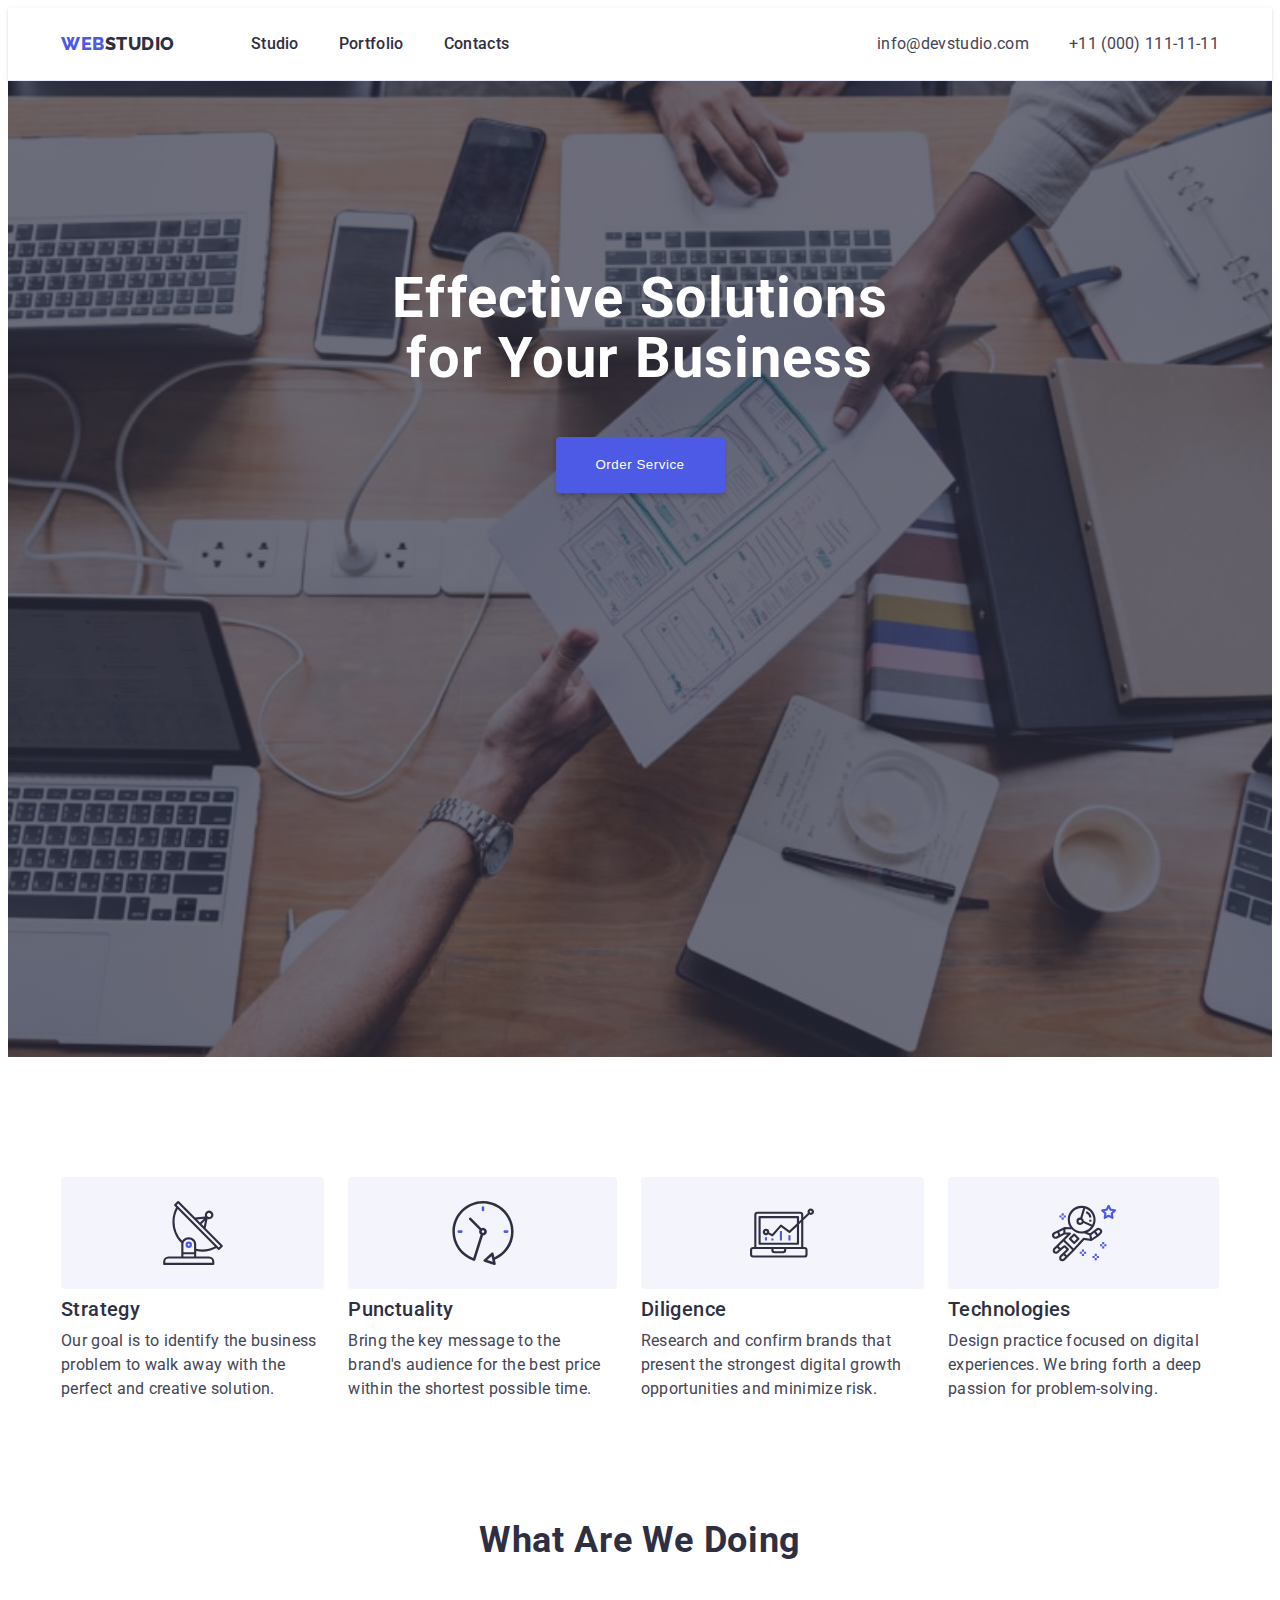
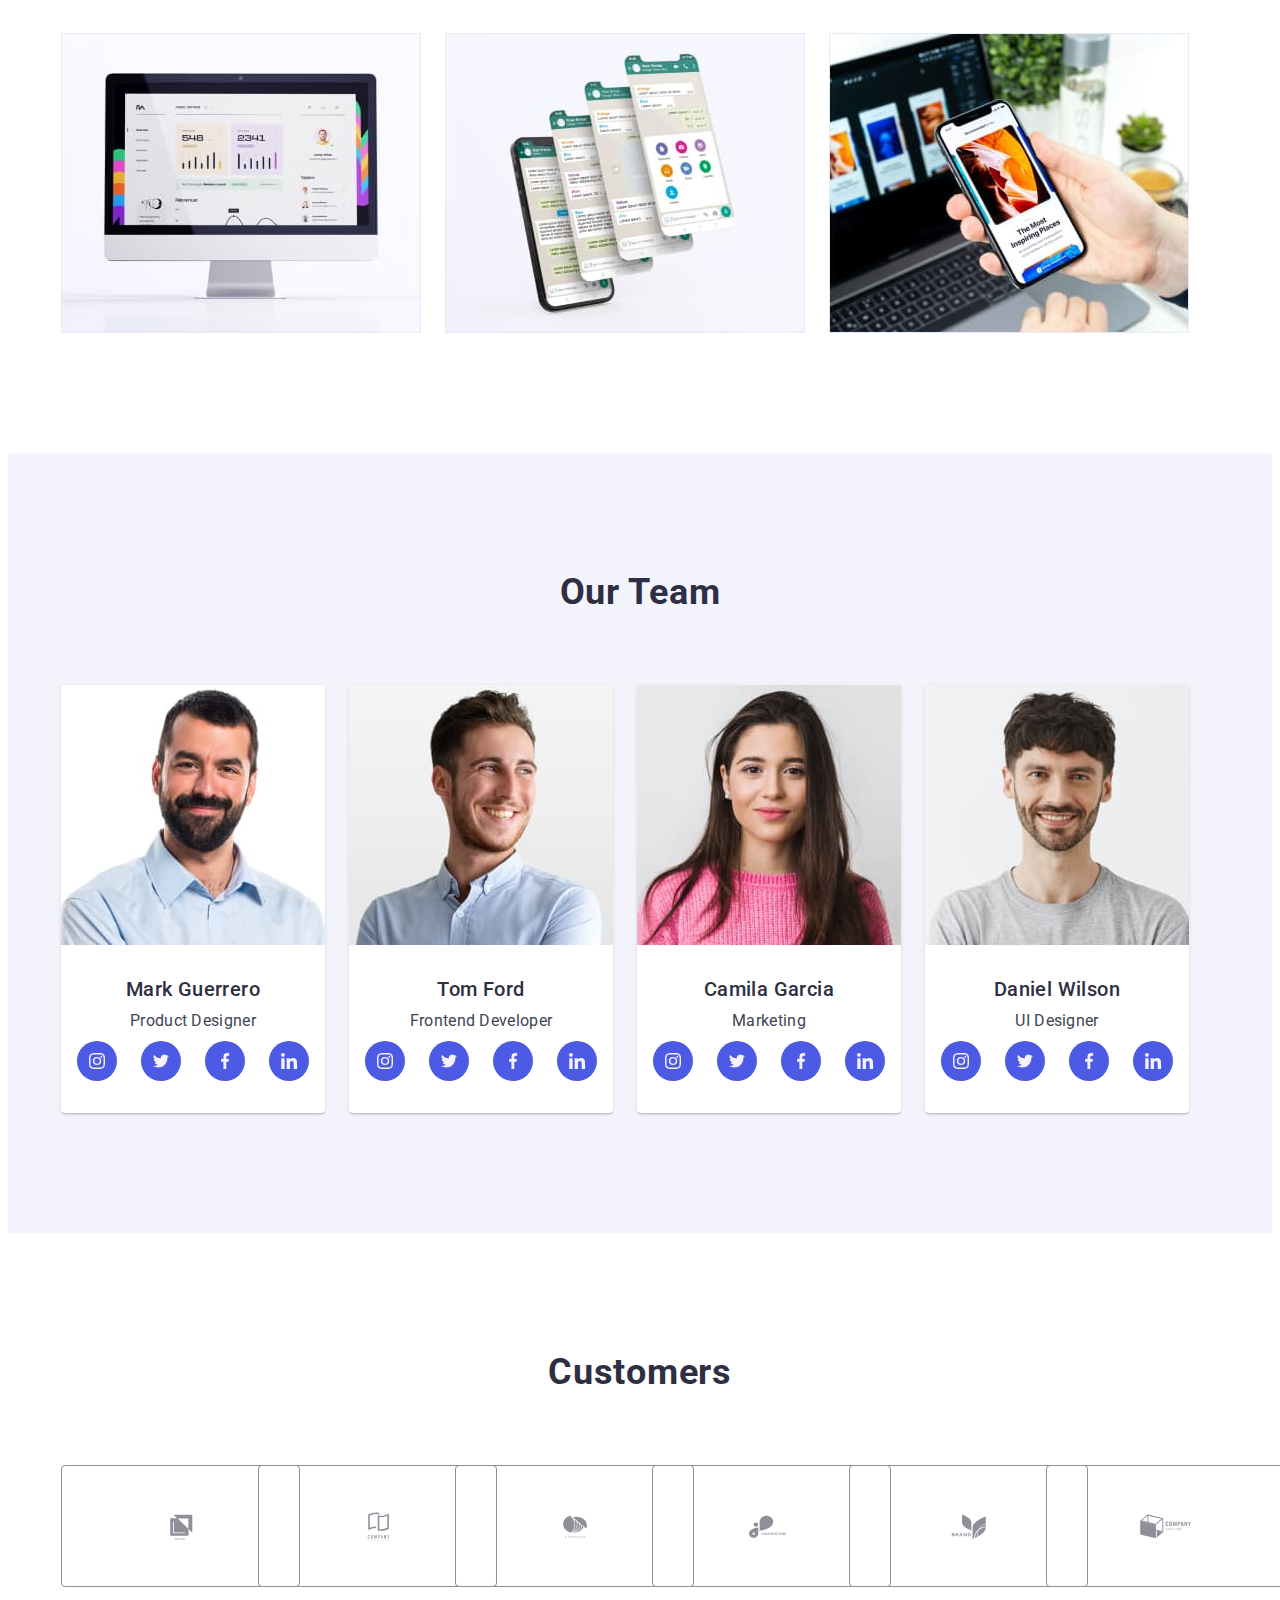
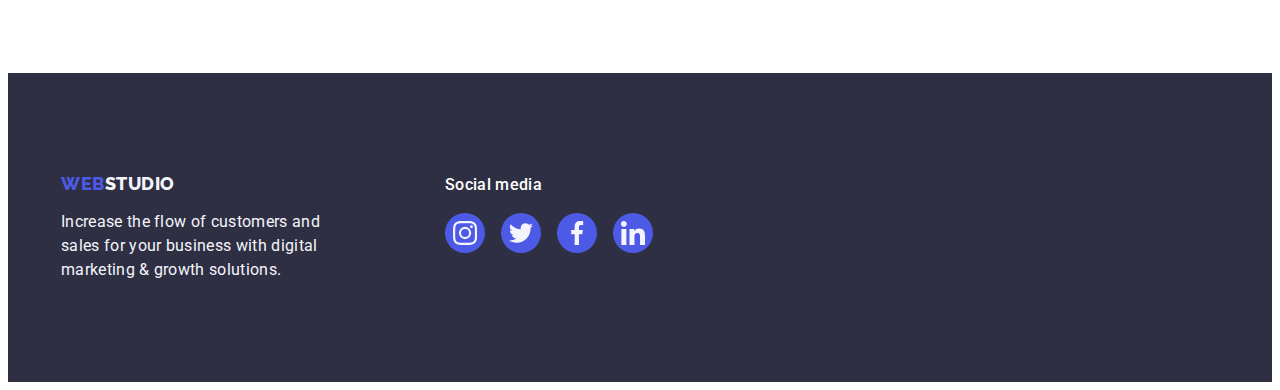
==== commit 47c114c9: "update footer" ====
--- a/index.html
+++ b/index.html
@@ -379,30 +379,34 @@
         </div>
         <div class="thumb-socials">
           <p class="footer-title">Social media</p>
-          <ul class="socials">
+          <ul class="footer-socials">
             <li class="socials-item">
-              <a href="https://www.instagram.com/" class="socials-link">
+              <a href="https://www.instagram.com/" class="socials-link footer-socials--link">
                 <svg class="socials-icon" width="24" height="24">
                   <use href="./images/icons.svg#instagram"></use>
                 </svg>
               </a>
             </li>
             <li class="socials-item">
-              <a href="https://twitter.com/" class="socials-link">
+              <a href="https://twitter.com/" class="socials-link footer-socials--link">
                 <svg class="socials-icon" width="24" height="24">
                   <use href="./images/icons.svg#twitter"></use>
                 </svg>
               </a>
             </li>
             <li class="socials-item">
-              <a href="https://www.facebook.com/" class="socials-link">
+              <a href="https://www.facebook.com/" class="socials-link footer-socials--link">
                 <svg class="socials-icon" width="24" height="24">
                   <use href="./images/icons.svg#facebook"></use>
                 </svg>
               </a>
             </li>
             <li class="socials-item">
-              <a href="https://www.linkedin.com/" target="_blank" class="socials-link">
+              <a
+                href="https://www.linkedin.com/"
+                target="_blank"
+                class="socials-link footer-socials--link"
+              >
                 <svg class="socials-icon" width="24" height="24">
                   <use href="./images/icons.svg#linkedin"></use>
                 </svg>
--- a/css/styles.css
+++ b/css/styles.css
@@ -198,7 +198,6 @@
 
 .features-list {
   display: flex;
-  align-items: center;
   column-gap: 24px;
 }
 .features-item {
@@ -206,6 +205,7 @@
 }
 .features-thumb {
   display: flex;
+  align-items: center;
   justify-content: center;
   padding-top: 24px;
   padding-bottom: 24px;
@@ -288,6 +288,11 @@
   justify-content: center;
   gap: 24px;
 }
+.footer-socials {
+  display: flex;
+  justify-content: center;
+  gap: 16px;
+}
 .socials-link {
   display: flex;
   align-items: center;
@@ -301,6 +306,10 @@
 .socials-link:hover,
 .socials-link:focus {
   background-color: var(--hover-focus-link);
+}
+.footer-socials--link:hover,
+.footer-socials--link:focus {
+  background-color: #31d0aa;
 }
 .socials-icon {
   fill: currentColor;
@@ -445,5 +454,5 @@
 .footer-title {
   font-weight: 500;
   margin-bottom: 16px;
-  color: var(--footer-text);
-}
+  color: var(--white-color);
+}
